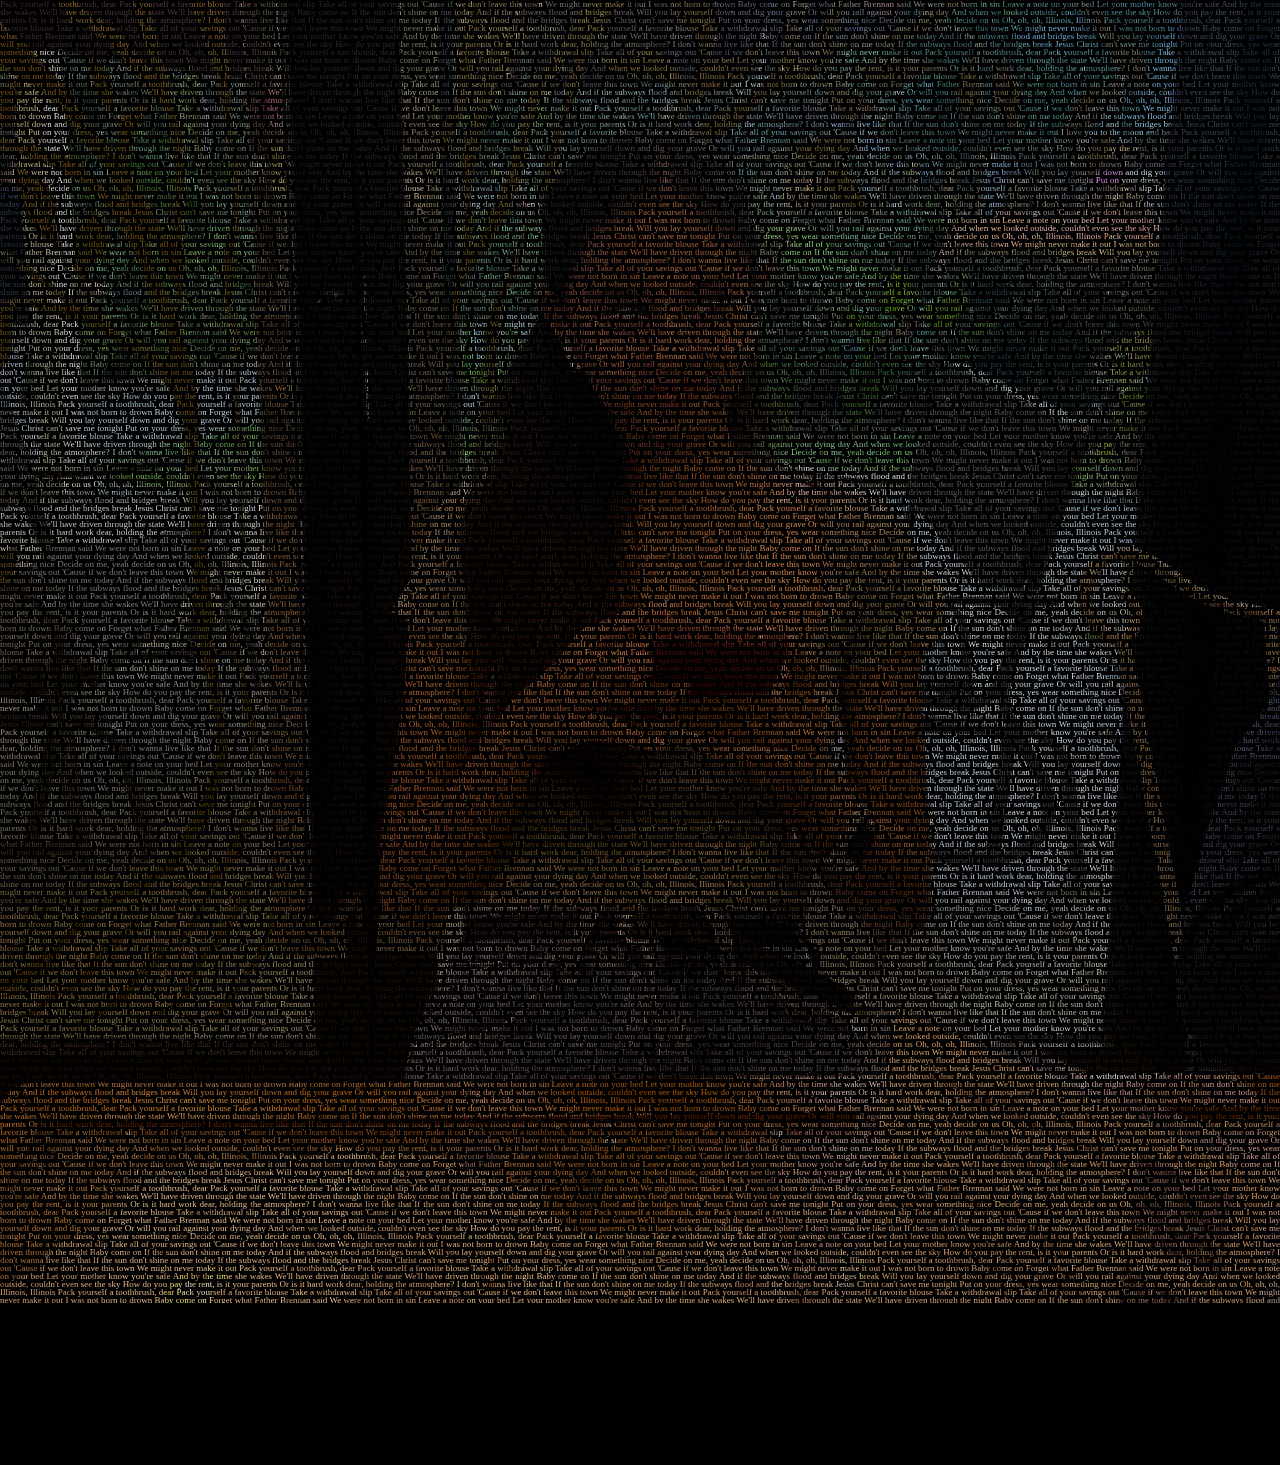
==== main.html @ 2367c8fb "Add files via upload" ====
<head>
	<link rel="stylesheet" href="main.css">
</head>
<!-- <iframe src="sleep.mp3" allow="autoplay" id="iframeAudio">
</iframe>
<audio controls loop autoplay="true" id="playAudio">
    <source src="sleep.mp3">
</audio>-->
<body>
	<p>Pack yourself a toothbrush, dear
        Pack yourself a favorite blouse
        Take a withdrawal slip
        Take all of your savings out
        'Cause if we don't leave this town
        We might never make it out
        I was not born to drown
        Baby come on
        Forget what Father Brennan said
        We were not born in sin
        Leave a note on your bed
        Let your mother know you're safe
        And by the time she wakes
        We'll have driven through the state
        We'll have driven through the night
        Baby come on
        If the sun don't shine on me today
        And if the subways flood and bridges break
        Will you lay yourself down and dig your grave
        Or will you rail against your dying day
        And when we looked outside, couldn't even see the sky
        How do you pay the rent, is it your parents
        Or is it hard work dear, holding the atmosphere?
        I don't wanna live like that
        If the sun don't shine on me today
        If the subways flood and the bridges break
        Jesus Christ can't save me tonight
        Put on your dress, yes wear something nice
        Decide on me, yeah decide on us
        Oh, oh, oh, Illinois, Illinois
        Pack yourself a toothbrush, dear
        Pack yourself a favorite blouse
        Take a withdrawal slip
        Take all of your savings out
        'Cause if we don't leave this town
        We might never make it out

        Pack yourself a toothbrush, dear
Pack yourself a favorite blouse
Take a withdrawal slip
Take all of your savings out
'Cause if we don't leave this town
We might never make it out
I was not born to drown
Baby come on
Forget what Father Brennan said
We were not born in sin
Leave a note on your bed
Let your mother know you're safe
And by the time she wakes
We'll have driven through the state
We'll have driven through the night
Baby come on
If the sun don't shine on me today
And if the subways flood and bridges break
Will you lay yourself down and dig your grave
Or will you rail against your dying day
And when we looked outside, couldn't even see the sky
How do you pay the rent, is it your parents
Or is it hard work dear, holding the atmosphere?
I don't wanna live like that
If the sun don't shine on me today
If the subways flood and the bridges break
Jesus Christ can't save me tonight
Put on your dress, yes wear something nice
Decide on me, yeah decide on us
Oh, oh, oh, Illinois, Illinois
Pack yourself a toothbrush, dear
Pack yourself a favorite blouse
Take a withdrawal slip
Take all of your savings out
'Cause if we don't leave this town
We might never make it out

Pack yourself a toothbrush, dear
Pack yourself a favorite blouse
Take a withdrawal slip
Take all of your savings out
'Cause if we don't leave this town
We might never make it out
I was not born to drown
Baby come on
Forget what Father Brennan said
We were not born in sin
Leave a note on your bed
Let your mother know you're safe
And by the time she wakes
We'll have driven through the state
We'll have driven through the night
Baby come on
If the sun don't shine on me today
And if the subways flood and bridges break
Will you lay yourself down and dig your grave
Or will you rail against your dying day
And when we looked outside, couldn't even see the sky
How do you pay the rent, is it your parents
Or is it hard work dear, holding the atmosphere?
I don't wanna live like that
If the sun don't shine on me today
If the subways flood and the bridges break
Jesus Christ can't save me tonight
Put on your dress, yes wear something nice
Decide on me, yeah decide on us
Oh, oh, oh, Illinois, Illinois
Pack yourself a toothbrush, dear
Pack yourself a favorite blouse
Take a withdrawal slip
Take all of your savings out
'Cause if we don't leave this town
We might never make it out

Pack yourself a toothbrush, dear
Pack yourself a favorite blouse
Take a withdrawal slip
Take all of your savings out
'Cause if we don't leave this town
We might never make it out
I was not born to drown
Baby come on
Forget what Father Brennan said
We were not born in sin
Leave a note on your bed
Let your mother know you're safe
And by the time she wakes
We'll have driven through the state
We'll have driven through the night
Baby come on
If the sun don't shine on me today
And if the subways flood and bridges break
Will you lay yourself down and dig your grave
Or will you rail against your dying day
And when we looked outside, couldn't even see the sky
How do you pay the rent, is it your parents
Or is it hard work dear, holding the atmosphere?
I don't wanna live like that
If the sun don't shine on me today
If the subways flood and the bridges break
Jesus Christ can't save me tonight
Put on your dress, yes wear something nice
Decide on me, yeah decide on us
Oh, oh, oh, Illinois, Illinois
Pack yourself a toothbrush, dear
Pack yourself a favorite blouse
Take a withdrawal slip
Take all of your savings out
'Cause if we don't leave this town
We might never make it out

Pack yourself a toothbrush, dear
Pack yourself a favorite blouse
Take a withdrawal slip
Take all of your savings out
'Cause if we don't leave this town
We might never make it out
I was not born to drown
Baby come on
Forget what Father Brennan said
We were not born in sin
Leave a note on your bed
Let your mother know you're safe
And by the time she wakes
We'll have driven through the state
We'll have driven through the night
Baby come on
If the sun don't shine on me today
And if the subways flood and bridges break
Will you lay yourself down and dig your grave
Or will you rail against your dying day
And when we looked outside, couldn't even see the sky
How do you pay the rent, is it your parents
Or is it hard work dear, holding the atmosphere?
I don't wanna live like that
If the sun don't shine on me today
If the subways flood and the bridges break
Jesus Christ can't save me tonight
Put on your dress, yes wear something nice
Decide on me, yeah decide on us
Oh, oh, oh, Illinois, Illinois
Pack yourself a toothbrush, dear
Pack yourself a favorite blouse
Take a withdrawal slip
Take all of your savings out
'Cause if we don't leave this town
We might never make it out
<a href="love.html">I love you to the moon and back</a>
Pack yourself a toothbrush, dear
Pack yourself a favorite blouse
Take a withdrawal slip
Take all of your savings out
'Cause if we don't leave this town
We might never make it out
I was not born to drown
Baby come on
Forget what Father Brennan said
We were not born in sin
Leave a note on your bed
Let your mother know you're safe
And by the time she wakes
We'll have driven through the state
We'll have driven through the night
Baby come on
If the sun don't shine on me today
And if the subways flood and bridges break
Will you lay yourself down and dig your grave
Or will you rail against your dying day
And when we looked outside, couldn't even see the sky
How do you pay the rent, is it your parents
Or is it hard work dear, holding the atmosphere?
I don't wanna live like that
If the sun don't shine on me today
If the subways flood and the bridges break
Jesus Christ can't save me tonight
Put on your dress, yes wear something nice
Decide on me, yeah decide on us
Oh, oh, oh, Illinois, Illinois
Pack yourself a toothbrush, dear
Pack yourself a favorite blouse
Take a withdrawal slip
Take all of your savings out
'Cause if we don't leave this town
We might never make it out

Pack yourself a toothbrush, dear
Pack yourself a favorite blouse
Take a withdrawal slip
Take all of your savings out
'Cause if we don't leave this town
We might never make it out
I was not born to drown
Baby come on
Forget what Father Brennan said
We were not born in sin
Leave a note on your bed
Let your mother know you're safe
And by the time she wakes
We'll have driven through the state
We'll have driven through the night
Baby come on
If the sun don't shine on me today
And if the subways flood and bridges break
Will you lay yourself down and dig your grave
Or will you rail against your dying day
And when we looked outside, couldn't even see the sky
How do you pay the rent, is it your parents
Or is it hard work dear, holding the atmosphere?
I don't wanna live like that
If the sun don't shine on me today
If the subways flood and the bridges break
Jesus Christ can't save me tonight
Put on your dress, yes wear something nice
Decide on me, yeah decide on us
Oh, oh, oh, Illinois, Illinois
Pack yourself a toothbrush, dear
Pack yourself a favorite blouse
Take a withdrawal slip
Take all of your savings out
'Cause if we don't leave this town
We might never make it out

Pack yourself a toothbrush, dear
Pack yourself a favorite blouse
Take a withdrawal slip
Take all of your savings out
'Cause if we don't leave this town
We might never make it out
I was not born to drown
Baby come on
Forget what Father Brennan said
We were not born in sin
Leave a note on your bed
Let your mother know you're safe
And by the time she wakes
We'll have driven through the state
We'll have driven through the night
Baby come on
If the sun don't shine on me today
And if the subways flood and bridges break
Will you lay yourself down and dig your grave
Or will you rail against your dying day
And when we looked outside, couldn't even see the sky
How do you pay the rent, is it your parents
Or is it hard work dear, holding the atmosphere?
I don't wanna live like that
If the sun don't shine on me today
If the subways flood and the bridges break
Jesus Christ can't save me tonight
Put on your dress, yes wear something nice
Decide on me, yeah decide on us
Oh, oh, oh, Illinois, Illinois
Pack yourself a toothbrush, dear
Pack yourself a favorite blouse
Take a withdrawal slip
Take all of your savings out
'Cause if we don't leave this town
We might never make it out

Pack yourself a toothbrush, dear
Pack yourself a favorite blouse
Take a withdrawal slip
Take all of your savings out
'Cause if we don't leave this town
We might never make it out
I was not born to drown
Baby come on
Forget what Father Brennan said
We were not born in sin
Leave a note on your bed
Let your mother know you're safe
And by the time she wakes
We'll have driven through the state
We'll have driven through the night
Baby come on
If the sun don't shine on me today
And if the subways flood and bridges break
Will you lay yourself down and dig your grave
Or will you rail against your dying day
And when we looked outside, couldn't even see the sky
How do you pay the rent, is it your parents
Or is it hard work dear, holding the atmosphere?
I don't wanna live like that
If the sun don't shine on me today
If the subways flood and the bridges break
Jesus Christ can't save me tonight
Put on your dress, yes wear something nice
Decide on me, yeah decide on us
Oh, oh, oh, Illinois, Illinois
Pack yourself a toothbrush, dear
Pack yourself a favorite blouse
Take a withdrawal slip
Take all of your savings out
'Cause if we don't leave this town
We might never make it out

Pack yourself a toothbrush, dear
Pack yourself a favorite blouse
Take a withdrawal slip
Take all of your savings out
'Cause if we don't leave this town
We might never make it out
I was not born to drown
Baby come on
Forget what Father Brennan said
We were not born in sin
Leave a note on your bed
Let your mother know you're safe
And by the time she wakes
We'll have driven through the state
We'll have driven through the night
Baby come on
If the sun don't shine on me today
And if the subways flood and bridges break
Will you lay yourself down and dig your grave
Or will you rail against your dying day
And when we looked outside, couldn't even see the sky
How do you pay the rent, is it your parents
Or is it hard work dear, holding the atmosphere?
I don't wanna live like that
If the sun don't shine on me today
If the subways flood and the bridges break
Jesus Christ can't save me tonight
Put on your dress, yes wear something nice
Decide on me, yeah decide on us
Oh, oh, oh, Illinois, Illinois
Pack yourself a toothbrush, dear
Pack yourself a favorite blouse
Take a withdrawal slip
Take all of your savings out
'Cause if we don't leave this town
We might never make it out

Pack yourself a toothbrush, dear
Pack yourself a favorite blouse
Take a withdrawal slip
Take all of your savings out
'Cause if we don't leave this town
We might never make it out
I was not born to drown
Baby come on
Forget what Father Brennan said
We were not born in sin
Leave a note on your bed
Let your mother know you're safe
And by the time she wakes
We'll have driven through the state
We'll have driven through the night
Baby come on
If the sun don't shine on me today
And if the subways flood and bridges break
Will you lay yourself down and dig your grave
Or will you rail against your dying day
And when we looked outside, couldn't even see the sky
How do you pay the rent, is it your parents
Or is it hard work dear, holding the atmosphere?
I don't wanna live like that
If the sun don't shine on me today
If the subways flood and the bridges break
Jesus Christ can't save me tonight
Put on your dress, yes wear something nice
Decide on me, yeah decide on us
Oh, oh, oh, Illinois, Illinois
Pack yourself a toothbrush, dear
Pack yourself a favorite blouse
Take a withdrawal slip
Take all of your savings out
'Cause if we don't leave this town
We might never make it out

Pack yourself a toothbrush, dear
Pack yourself a favorite blouse
Take a withdrawal slip
Take all of your savings out
'Cause if we don't leave this town
We might never make it out
I was not born to drown
Baby come on
Forget what Father Brennan said
We were not born in sin
Leave a note on your bed
Let your mother know you're safe
And by the time she wakes
We'll have driven through the state
We'll have driven through the night
Baby come on
If the sun don't shine on me today
And if the subways flood and bridges break
Will you lay yourself down and dig your grave
Or will you rail against your dying day
And when we looked outside, couldn't even see the sky
How do you pay the rent, is it your parents
Or is it hard work dear, holding the atmosphere?
I don't wanna live like that
If the sun don't shine on me today
If the subways flood and the bridges break
Jesus Christ can't save me tonight
Put on your dress, yes wear something nice
Decide on me, yeah decide on us
Oh, oh, oh, Illinois, Illinois
Pack yourself a toothbrush, dear
Pack yourself a favorite blouse
Take a withdrawal slip
Take all of your savings out
'Cause if we don't leave this town
We might never make it out

Pack yourself a toothbrush, dear
Pack yourself a favorite blouse
Take a withdrawal slip
Take all of your savings out
'Cause if we don't leave this town
We might never make it out
I was not born to drown
Baby come on
Forget what Father Brennan said
We were not born in sin
Leave a note on your bed
Let your mother know you're safe
And by the time she wakes
We'll have driven through the state
We'll have driven through the night
Baby come on
If the sun don't shine on me today
And if the subways flood and bridges break
Will you lay yourself down and dig your grave
Or will you rail against your dying day
And when we looked outside, couldn't even see the sky
How do you pay the rent, is it your parents
Or is it hard work dear, holding the atmosphere?
I don't wanna live like that
If the sun don't shine on me today
If the subways flood and the bridges break
Jesus Christ can't save me tonight
Put on your dress, yes wear something nice
Decide on me, yeah decide on us
Oh, oh, oh, Illinois, Illinois
Pack yourself a toothbrush, dear
Pack yourself a favorite blouse
Take a withdrawal slip
Take all of your savings out
'Cause if we don't leave this town
We might never make it out

Pack yourself a toothbrush, dear
Pack yourself a favorite blouse
Take a withdrawal slip
Take all of your savings out
'Cause if we don't leave this town
We might never make it out
I was not born to drown
Baby come on
Forget what Father Brennan said
We were not born in sin
Leave a note on your bed
Let your mother know you're safe
And by the time she wakes
We'll have driven through the state
We'll have driven through the night
Baby come on
If the sun don't shine on me today
And if the subways flood and bridges break
Will you lay yourself down and dig your grave
Or will you rail against your dying day
And when we looked outside, couldn't even see the sky
How do you pay the rent, is it your parents
Or is it hard work dear, holding the atmosphere?
I don't wanna live like that
If the sun don't shine on me today
If the subways flood and the bridges break
Jesus Christ can't save me tonight
Put on your dress, yes wear something nice
Decide on me, yeah decide on us
Oh, oh, oh, Illinois, Illinois
Pack yourself a toothbrush, dear
Pack yourself a favorite blouse
Take a withdrawal slip
Take all of your savings out
'Cause if we don't leave this town
We might never make it out

Pack yourself a toothbrush, dear
Pack yourself a favorite blouse
Take a withdrawal slip
Take all of your savings out
'Cause if we don't leave this town
We might never make it out
I was not born to drown
Baby come on
Forget what Father Brennan said
We were not born in sin
Leave a note on your bed
Let your mother know you're safe
And by the time she wakes
We'll have driven through the state
We'll have driven through the night
Baby come on
If the sun don't shine on me today
And if the subways flood and bridges break
Will you lay yourself down and dig your grave
Or will you rail against your dying day
And when we looked outside, couldn't even see the sky
How do you pay the rent, is it your parents
Or is it hard work dear, holding the atmosphere?
I don't wanna live like that
If the sun don't shine on me today
If the subways flood and the bridges break
Jesus Christ can't save me tonight
Put on your dress, yes wear something nice
Decide on me, yeah decide on us
Oh, oh, oh, Illinois, Illinois
Pack yourself a toothbrush, dear
Pack yourself a favorite blouse
Take a withdrawal slip
Take all of your savings out
'Cause if we don't leave this town
We might never make it out

Pack yourself a toothbrush, dear
Pack yourself a favorite blouse
Take a withdrawal slip
Take all of your savings out
'Cause if we don't leave this town
We might never make it out
I was not born to drown
Baby come on
Forget what Father Brennan said
We were not born in sin
Leave a note on your bed
Let your mother know you're safe
And by the time she wakes
We'll have driven through the state
We'll have driven through the night
Baby come on
If the sun don't shine on me today
And if the subways flood and bridges break
Will you lay yourself down and dig your grave
Or will you rail against your dying day
And when we looked outside, couldn't even see the sky
How do you pay the rent, is it your parents
Or is it hard work dear, holding the atmosphere?
I don't wanna live like that
If the sun don't shine on me today
If the subways flood and the bridges break
Jesus Christ can't save me tonight
Put on your dress, yes wear something nice
Decide on me, yeah decide on us
Oh, oh, oh, Illinois, Illinois
Pack yourself a toothbrush, dear
Pack yourself a favorite blouse
Take a withdrawal slip
Take all of your savings out
'Cause if we don't leave this town
We might never make it out

Pack yourself a toothbrush, dear
Pack yourself a favorite blouse
Take a withdrawal slip
Take all of your savings out
'Cause if we don't leave this town
We might never make it out
I was not born to drown
Baby come on
Forget what Father Brennan said
We were not born in sin
Leave a note on your bed
Let your mother know you're safe
And by the time she wakes
We'll have driven through the state
We'll have driven through the night
Baby come on
If the sun don't shine on me today
And if the subways flood and bridges break
Will you lay yourself down and dig your grave
Or will you rail against your dying day
And when we looked outside, couldn't even see the sky
How do you pay the rent, is it your parents
Or is it hard work dear, holding the atmosphere?
I don't wanna live like that
If the sun don't shine on me today
If the subways flood and the bridges break
Jesus Christ can't save me tonight
Put on your dress, yes wear something nice
Decide on me, yeah decide on us
Oh, oh, oh, Illinois, Illinois
Pack yourself a toothbrush, dear
Pack yourself a favorite blouse
Take a withdrawal slip
Take all of your savings out
'Cause if we don't leave this town
We might never make it out

Pack yourself a toothbrush, dear
Pack yourself a favorite blouse
Take a withdrawal slip
Take all of your savings out
'Cause if we don't leave this town
We might never make it out
I was not born to drown
Baby come on
Forget what Father Brennan said
We were not born in sin
Leave a note on your bed
Let your mother know you're safe
And by the time she wakes
We'll have driven through the state
We'll have driven through the night
Baby come on
If the sun don't shine on me today
And if the subways flood and bridges break
Will you lay yourself down and dig your grave
Or will you rail against your dying day
And when we looked outside, couldn't even see the sky
How do you pay the rent, is it your parents
Or is it hard work dear, holding the atmosphere?
I don't wanna live like that
If the sun don't shine on me today
If the subways flood and the bridges break
Jesus Christ can't save me tonight
Put on your dress, yes wear something nice
Decide on me, yeah decide on us
Oh, oh, oh, Illinois, Illinois
Pack yourself a toothbrush, dear
Pack yourself a favorite blouse
Take a withdrawal slip
Take all of your savings out
'Cause if we don't leave this town
We might never make it out

Pack yourself a toothbrush, dear
Pack yourself a favorite blouse
Take a withdrawal slip
Take all of your savings out
'Cause if we don't leave this town
We might never make it out
I was not born to drown
Baby come on
Forget what Father Brennan said
We were not born in sin
Leave a note on your bed
Let your mother know you're safe
And by the time she wakes
We'll have driven through the state
We'll have driven through the night
Baby come on
If the sun don't shine on me today
And if the subways flood and bridges break
Will you lay yourself down and dig your grave
Or will you rail against your dying day
And when we looked outside, couldn't even see the sky
How do you pay the rent, is it your parents
Or is it hard work dear, holding the atmosphere?
I don't wanna live like that
If the sun don't shine on me today
If the subways flood and the bridges break
Jesus Christ can't save me tonight
Put on your dress, yes wear something nice
Decide on me, yeah decide on us
Oh, oh, oh, Illinois, Illinois
Pack yourself a toothbrush, dear
Pack yourself a favorite blouse
Take a withdrawal slip
Take all of your savings out
'Cause if we don't leave this town
We might never make it out

Pack yourself a toothbrush, dear
Pack yourself a favorite blouse
Take a withdrawal slip
Take all of your savings out
'Cause if we don't leave this town
We might never make it out
I was not born to drown
Baby come on
Forget what Father Brennan said
We were not born in sin
Leave a note on your bed
Let your mother know you're safe
And by the time she wakes
We'll have driven through the state
We'll have driven through the night
Baby come on
If the sun don't shine on me today
And if the subways flood and bridges break
Will you lay yourself down and dig your grave
Or will you rail against your dying day
And when we looked outside, couldn't even see the sky
How do you pay the rent, is it your parents
Or is it hard work dear, holding the atmosphere?
I don't wanna live like that
If the sun don't shine on me today
If the subways flood and the bridges break
Jesus Christ can't save me tonight
Put on your dress, yes wear something nice
Decide on me, yeah decide on us
Oh, oh, oh, Illinois, Illinois
Pack yourself a toothbrush, dear
Pack yourself a favorite blouse
Take a withdrawal slip
Take all of your savings out
'Cause if we don't leave this town
We might never make it out

Pack yourself a toothbrush, dear
Pack yourself a favorite blouse
Take a withdrawal slip
Take all of your savings out
'Cause if we don't leave this town
We might never make it out
I was not born to drown
Baby come on
Forget what Father Brennan said
We were not born in sin
Leave a note on your bed
Let your mother know you're safe
And by the time she wakes
We'll have driven through the state
We'll have driven through the night
Baby come on
If the sun don't shine on me today
And if the subways flood and bridges break
Will you lay yourself down and dig your grave
Or will you rail against your dying day
And when we looked outside, couldn't even see the sky
How do you pay the rent, is it your parents
Or is it hard work dear, holding the atmosphere?
I don't wanna live like that
If the sun don't shine on me today
If the subways flood and the bridges break
Jesus Christ can't save me tonight
Put on your dress, yes wear something nice
Decide on me, yeah decide on us
Oh, oh, oh, Illinois, Illinois
Pack yourself a toothbrush, dear
Pack yourself a favorite blouse
Take a withdrawal slip
Take all of your savings out
'Cause if we don't leave this town
We might never make it out

Pack yourself a toothbrush, dear
Pack yourself a favorite blouse
Take a withdrawal slip
Take all of your savings out
'Cause if we don't leave this town
We might never make it out
I was not born to drown
Baby come on
Forget what Father Brennan said
We were not born in sin
Leave a note on your bed
Let your mother know you're safe
And by the time she wakes
We'll have driven through the state
We'll have driven through the night
Baby come on
If the sun don't shine on me today
And if the subways flood and bridges break
Will you lay yourself down and dig your grave
Or will you rail against your dying day
And when we looked outside, couldn't even see the sky
How do you pay the rent, is it your parents
Or is it hard work dear, holding the atmosphere?
I don't wanna live like that
If the sun don't shine on me today
If the subways flood and the bridges break
Jesus Christ can't save me tonight
Put on your dress, yes wear something nice
Decide on me, yeah decide on us
Oh, oh, oh, Illinois, Illinois
Pack yourself a toothbrush, dear
Pack yourself a favorite blouse
Take a withdrawal slip
Take all of your savings out
'Cause if we don't leave this town
We might never make it out

Pack yourself a toothbrush, dear
Pack yourself a favorite blouse
Take a withdrawal slip
Take all of your savings out
'Cause if we don't leave this town
We might never make it out
I was not born to drown
Baby come on
Forget what Father Brennan said
We were not born in sin
Leave a note on your bed
Let your mother know you're safe
And by the time she wakes
We'll have driven through the state
We'll have driven through the night
Baby come on
If the sun don't shine on me today
And if the subways flood and bridges break
Will you lay yourself down and dig your grave
Or will you rail against your dying day
And when we looked outside, couldn't even see the sky
How do you pay the rent, is it your parents
Or is it hard work dear, holding the atmosphere?
I don't wanna live like that
If the sun don't shine on me today
If the subways flood and the bridges break
Jesus Christ can't save me tonight
Put on your dress, yes wear something nice
Decide on me, yeah decide on us
Oh, oh, oh, Illinois, Illinois
Pack yourself a toothbrush, dear
Pack yourself a favorite blouse
Take a withdrawal slip
Take all of your savings out
'Cause if we don't leave this town
We might never make it out

Pack yourself a toothbrush, dear
Pack yourself a favorite blouse
Take a withdrawal slip
Take all of your savings out
'Cause if we don't leave this town
We might never make it out
I was not born to drown
Baby come on
Forget what Father Brennan said
We were not born in sin
Leave a note on your bed
Let your mother know you're safe
And by the time she wakes
We'll have driven through the state
We'll have driven through the night
Baby come on
If the sun don't shine on me today
And if the subways flood and bridges break
Will you lay yourself down and dig your grave
Or will you rail against your dying day
And when we looked outside, couldn't even see the sky
How do you pay the rent, is it your parents
Or is it hard work dear, holding the atmosphere?
I don't wanna live like that
If the sun don't shine on me today
If the subways flood and the bridges break
Jesus Christ can't save me tonight
Put on your dress, yes wear something nice
Decide on me, yeah decide on us
Oh, oh, oh, Illinois, Illinois
Pack yourself a toothbrush, dear
Pack yourself a favorite blouse
Take a withdrawal slip
Take all of your savings out
'Cause if we don't leave this town
We might never make it out

Pack yourself a toothbrush, dear
Pack yourself a favorite blouse
Take a withdrawal slip
Take all of your savings out
'Cause if we don't leave this town
We might never make it out
I was not born to drown
Baby come on
Forget what Father Brennan said
We were not born in sin
Leave a note on your bed
Let your mother know you're safe
And by the time she wakes
We'll have driven through the state
We'll have driven through the night
Baby come on
If the sun don't shine on me today
And if the subways flood and bridges break
Will you lay yourself down and dig your grave
Or will you rail against your dying day
And when we looked outside, couldn't even see the sky
How do you pay the rent, is it your parents
Or is it hard work dear, holding the atmosphere?
I don't wanna live like that
If the sun don't shine on me today
If the subways flood and the bridges break
Jesus Christ can't save me tonight
Put on your dress, yes wear something nice
Decide on me, yeah decide on us
Oh, oh, oh, Illinois, Illinois
Pack yourself a toothbrush, dear
Pack yourself a favorite blouse
Take a withdrawal slip
Take all of your savings out
'Cause if we don't leave this town
We might never make it out

Pack yourself a toothbrush, dear
Pack yourself a favorite blouse
Take a withdrawal slip
Take all of your savings out
'Cause if we don't leave this town
We might never make it out
I was not born to drown
Baby come on
Forget what Father Brennan said
We were not born in sin
Leave a note on your bed
Let your mother know you're safe
And by the time she wakes
We'll have driven through the state
We'll have driven through the night
Baby come on
If the sun don't shine on me today
And if the subways flood and bridges break
Will you lay yourself down and dig your grave
Or will you rail against your dying day
And when we looked outside, couldn't even see the sky
How do you pay the rent, is it your parents
Or is it hard work dear, holding the atmosphere?
I don't wanna live like that
If the sun don't shine on me today
If the subways flood and the bridges break
Jesus Christ can't save me tonight
Put on your dress, yes wear something nice
Decide on me, yeah decide on us
Oh, oh, oh, Illinois, Illinois
Pack yourself a toothbrush, dear
Pack yourself a favorite blouse
Take a withdrawal slip
Take all of your savings out
'Cause if we don't leave this town
We might never make it out

Pack yourself a toothbrush, dear
Pack yourself a favorite blouse
Take a withdrawal slip
Take all of your savings out
'Cause if we don't leave this town
We might never make it out
I was not born to drown
Baby come on
Forget what Father Brennan said
We were not born in sin
Leave a note on your bed
Let your mother know you're safe
And by the time she wakes
We'll have driven through the state
We'll have driven through the night
Baby come on
If the sun don't shine on me today
And if the subways flood and bridges break
Will you lay yourself down and dig your grave
Or will you rail against your dying day
And when we looked outside, couldn't even see the sky
How do you pay the rent, is it your parents
Or is it hard work dear, holding the atmosphere?
I don't wanna live like that
If the sun don't shine on me today
If the subways flood and the bridges break
Jesus Christ can't save me tonight
Put on your dress, yes wear something nice
Decide on me, yeah decide on us
Oh, oh, oh, Illinois, Illinois
Pack yourself a toothbrush, dear
Pack yourself a favorite blouse
Take a withdrawal slip
Take all of your savings out
'Cause if we don't leave this town
We might never make it out

Pack yourself a toothbrush, dear
Pack yourself a favorite blouse
Take a withdrawal slip
Take all of your savings out
'Cause if we don't leave this town
We might never make it out
I was not born to drown
Baby come on
Forget what Father Brennan said
We were not born in sin
Leave a note on your bed
Let your mother know you're safe
And by the time she wakes
We'll have driven through the state
We'll have driven through the night
Baby come on
If the sun don't shine on me today
And if the subways flood and bridges break
Will you lay yourself down and dig your grave
Or will you rail against your dying day
And when we looked outside, couldn't even see the sky
How do you pay the rent, is it your parents
Or is it hard work dear, holding the atmosphere?
I don't wanna live like that
If the sun don't shine on me today
If the subways flood and the bridges break
Jesus Christ can't save me tonight
Put on your dress, yes wear something nice
Decide on me, yeah decide on us
Oh, oh, oh, Illinois, Illinois
Pack yourself a toothbrush, dear
Pack yourself a favorite blouse
Take a withdrawal slip
Take all of your savings out
'Cause if we don't leave this town
We might never make it out

Pack yourself a toothbrush, dear
Pack yourself a favorite blouse
Take a withdrawal slip
Take all of your savings out
'Cause if we don't leave this town
We might never make it out
I was not born to drown
Baby come on
Forget what Father Brennan said
We were not born in sin
Leave a note on your bed
Let your mother know you're safe
And by the time she wakes
We'll have driven through the state
We'll have driven through the night
Baby come on
If the sun don't shine on me today
And if the subways flood and bridges break
Will you lay yourself down and dig your grave
Or will you rail against your dying day
And when we looked outside, couldn't even see the sky
How do you pay the rent, is it your parents
Or is it hard work dear, holding the atmosphere?
I don't wanna live like that
If the sun don't shine on me today
If the subways flood and the bridges break
Jesus Christ can't save me tonight
Put on your dress, yes wear something nice
Decide on me, yeah decide on us
Oh, oh, oh, Illinois, Illinois
Pack yourself a toothbrush, dear
Pack yourself a favorite blouse
Take a withdrawal slip
Take all of your savings out
'Cause if we don't leave this town
We might never make it out

Pack yourself a toothbrush, dear
Pack yourself a favorite blouse
Take a withdrawal slip
Take all of your savings out
'Cause if we don't leave this town
We might never make it out
I was not born to drown
Baby come on
Forget what Father Brennan said
We were not born in sin
Leave a note on your bed
Let your mother know you're safe
And by the time she wakes
We'll have driven through the state
We'll have driven through the night
Baby come on
If the sun don't shine on me today
And if the subways flood and bridges break
Will you lay yourself down and dig your grave
Or will you rail against your dying day
And when we looked outside, couldn't even see the sky
How do you pay the rent, is it your parents
Or is it hard work dear, holding the atmosphere?
I don't wanna live like that
If the sun don't shine on me today
If the subways flood and the bridges break
Jesus Christ can't save me tonight
Put on your dress, yes wear something nice
Decide on me, yeah decide on us
Oh, oh, oh, Illinois, Illinois
Pack yourself a toothbrush, dear
Pack yourself a favorite blouse
Take a withdrawal slip
Take all of your savings out
'Cause if we don't leave this town
We might never make it out

Pack yourself a toothbrush, dear
Pack yourself a favorite blouse
Take a withdrawal slip
Take all of your savings out
'Cause if we don't leave this town
We might never make it out
I was not born to drown
Baby come on
Forget what Father Brennan said
We were not born in sin
Leave a note on your bed
Let your mother know you're safe
And by the time she wakes
We'll have driven through the state
We'll have driven through the night
Baby come on
If the sun don't shine on me today
And if the subways flood and bridges break
Will you lay yourself down and dig your grave
Or will you rail against your dying day
And when we looked outside, couldn't even see the sky
How do you pay the rent, is it your parents
Or is it hard work dear, holding the atmosphere?
I don't wanna live like that
If the sun don't shine on me today
If the subways flood and the bridges break
Jesus Christ can't save me tonight
Put on your dress, yes wear something nice
Decide on me, yeah decide on us
Oh, oh, oh, Illinois, Illinois
Pack yourself a toothbrush, dear
Pack yourself a favorite blouse
Take a withdrawal slip
Take all of your savings out
'Cause if we don't leave this town
We might never make it out

Pack yourself a toothbrush, dear
Pack yourself a favorite blouse
Take a withdrawal slip
Take all of your savings out
'Cause if we don't leave this town
We might never make it out
I was not born to drown
Baby come on
Forget what Father Brennan said
We were not born in sin
Leave a note on your bed
Let your mother know you're safe
And by the time she wakes
We'll have driven through the state
We'll have driven through the night
Baby come on
If the sun don't shine on me today
And if the subways flood and bridges break
Will you lay yourself down and dig your grave
Or will you rail against your dying day
And when we looked outside, couldn't even see the sky
How do you pay the rent, is it your parents
Or is it hard work dear, holding the atmosphere?
I don't wanna live like that
If the sun don't shine on me today
If the subways flood and the bridges break
Jesus Christ can't save me tonight
Put on your dress, yes wear something nice
Decide on me, yeah decide on us
Oh, oh, oh, Illinois, Illinois
Pack yourself a toothbrush, dear
Pack yourself a favorite blouse
Take a withdrawal slip
Take all of your savings out
'Cause if we don't leave this town
We might never make it out

Pack yourself a toothbrush, dear
Pack yourself a favorite blouse
Take a withdrawal slip
Take all of your savings out
'Cause if we don't leave this town
We might never make it out
I was not born to drown
Baby come on
Forget what Father Brennan said
We were not born in sin
Leave a note on your bed
Let your mother know you're safe
And by the time she wakes
We'll have driven through the state
We'll have driven through the night
Baby come on
If the sun don't shine on me today
And if the subways flood and bridges break
Will you lay yourself down and dig your grave
Or will you rail against your dying day
And when we looked outside, couldn't even see the sky
How do you pay the rent, is it your parents
Or is it hard work dear, holding the atmosphere?
I don't wanna live like that
If the sun don't shine on me today
If the subways flood and the bridges break
Jesus Christ can't save me tonight
Put on your dress, yes wear something nice
Decide on me, yeah decide on us
Oh, oh, oh, Illinois, Illinois
Pack yourself a toothbrush, dear
Pack yourself a favorite blouse
Take a withdrawal slip
Take all of your savings out
'Cause if we don't leave this town
We might never make it out

Pack yourself a toothbrush, dear
Pack yourself a favorite blouse
Take a withdrawal slip
Take all of your savings out
'Cause if we don't leave this town
We might never make it out
I was not born to drown
Baby come on
Forget what Father Brennan said
We were not born in sin
Leave a note on your bed
Let your mother know you're safe
And by the time she wakes
We'll have driven through the state
We'll have driven through the night
Baby come on
If the sun don't shine on me today
And if the subways flood and bridges break
Will you lay yourself down and dig your grave
Or will you rail against your dying day
And when we looked outside, couldn't even see the sky
How do you pay the rent, is it your parents
Or is it hard work dear, holding the atmosphere?
I don't wanna live like that
If the sun don't shine on me today
If the subways flood and the bridges break
Jesus Christ can't save me tonight
Put on your dress, yes wear something nice
Decide on me, yeah decide on us
Oh, oh, oh, Illinois, Illinois
Pack yourself a toothbrush, dear
Pack yourself a favorite blouse
Take a withdrawal slip
Take all of your savings out
'Cause if we don't leave this town
We might never make it out

Pack yourself a toothbrush, dear
Pack yourself a favorite blouse
Take a withdrawal slip
Take all of your savings out
'Cause if we don't leave this town
We might never make it out
I was not born to drown
Baby come on
Forget what Father Brennan said
We were not born in sin
Leave a note on your bed
Let your mother know you're safe
And by the time she wakes
We'll have driven through the state
We'll have driven through the night
Baby come on
If the sun don't shine on me today
And if the subways flood and bridges break
Will you lay yourself down and dig your grave
Or will you rail against your dying day
And when we looked outside, couldn't even see the sky
How do you pay the rent, is it your parents
Or is it hard work dear, holding the atmosphere?
I don't wanna live like that
If the sun don't shine on me today
If the subways flood and the bridges break
Jesus Christ can't save me tonight
Put on your dress, yes wear something nice
Decide on me, yeah decide on us
Oh, oh, oh, Illinois, Illinois
Pack yourself a toothbrush, dear
Pack yourself a favorite blouse
Take a withdrawal slip
Take all of your savings out
'Cause if we don't leave this town
We might never make it out

Pack yourself a toothbrush, dear
Pack yourself a favorite blouse
Take a withdrawal slip
Take all of your savings out
'Cause if we don't leave this town
We might never make it out
I was not born to drown
Baby come on
Forget what Father Brennan said
We were not born in sin
Leave a note on your bed
Let your mother know you're safe
And by the time she wakes
We'll have driven through the state
We'll have driven through the night
Baby come on
If the sun don't shine on me today
And if the subways flood and bridges break
Will you lay yourself down and dig your grave
Or will you rail against your dying day
And when we looked outside, couldn't even see the sky
How do you pay the rent, is it your parents
Or is it hard work dear, holding the atmosphere?
I don't wanna live like that
If the sun don't shine on me today
If the subways flood and the bridges break
Jesus Christ can't save me tonight
Put on your dress, yes wear something nice
Decide on me, yeah decide on us
Oh, oh, oh, Illinois, Illinois
Pack yourself a toothbrush, dear
Pack yourself a favorite blouse
Take a withdrawal slip
Take all of your savings out
'Cause if we don't leave this town
We might never make it out

Pack yourself a toothbrush, dear
Pack yourself a favorite blouse
Take a withdrawal slip
Take all of your savings out
'Cause if we don't leave this town
We might never make it out
I was not born to drown
Baby come on
Forget what Father Brennan said
We were not born in sin
Leave a note on your bed
Let your mother know you're safe
And by the time she wakes
We'll have driven through the state
We'll have driven through the night
Baby come on
If the sun don't shine on me today
And if the subways flood and bridges break
Will you lay yourself down and dig your grave
Or will you rail against your dying day
And when we looked outside, couldn't even see the sky
How do you pay the rent, is it your parents
Or is it hard work dear, holding the atmosphere?
I don't wanna live like that
If the sun don't shine on me today
If the subways flood and the bridges break
Jesus Christ can't save me tonight
Put on your dress, yes wear something nice
Decide on me, yeah decide on us
Oh, oh, oh, Illinois, Illinois
Pack yourself a toothbrush, dear
Pack yourself a favorite blouse
Take a withdrawal slip
Take all of your savings out
'Cause if we don't leave this town
We might never make it out

Pack yourself a toothbrush, dear
Pack yourself a favorite blouse
Take a withdrawal slip
Take all of your savings out
'Cause if we don't leave this town
We might never make it out
I was not born to drown
Baby come on
Forget what Father Brennan said
We were not born in sin
Leave a note on your bed
Let your mother know you're safe
And by the time she wakes
We'll have driven through the state
We'll have driven through the night
Baby come on
If the sun don't shine on me today
And if the subways flood and bridges break
Will you lay yourself down and dig your grave
Or will you rail against your dying day
And when we looked outside, couldn't even see the sky
How do you pay the rent, is it your parents
Or is it hard work dear, holding the atmosphere?
I don't wanna live like that
If the sun don't shine on me today
If the subways flood and the bridges break
Jesus Christ can't save me tonight
Put on your dress, yes wear something nice
Decide on me, yeah decide on us
Oh, oh, oh, Illinois, Illinois
Pack yourself a toothbrush, dear
Pack yourself a favorite blouse
Take a withdrawal slip
Take all of your savings out
'Cause if we don't leave this town
We might never make it out

Pack yourself a toothbrush, dear
Pack yourself a favorite blouse
Take a withdrawal slip
Take all of your savings out
'Cause if we don't leave this town
We might never make it out
I was not born to drown
Baby come on
Forget what Father Brennan said
We were not born in sin
Leave a note on your bed
Let your mother know you're safe
And by the time she wakes
We'll have driven through the state
We'll have driven through the night
Baby come on
If the sun don't shine on me today
And if the subways flood and bridges break
Will you lay yourself down and dig your grave
Or will you rail against your dying day
And when we looked outside, couldn't even see the sky
How do you pay the rent, is it your parents
Or is it hard work dear, holding the atmosphere?
I don't wanna live like that
If the sun don't shine on me today
If the subways flood and the bridges break
Jesus Christ can't save me tonight
Put on your dress, yes wear something nice
Decide on me, yeah decide on us
Oh, oh, oh, Illinois, Illinois
Pack yourself a toothbrush, dear
Pack yourself a favorite blouse
Take a withdrawal slip
Take all of your savings out
'Cause if we don't leave this town
We might never make it out

Pack yourself a toothbrush, dear
Pack yourself a favorite blouse
Take a withdrawal slip
Take all of your savings out
'Cause if we don't leave this town
We might never make it out
I was not born to drown
Baby come on
Forget what Father Brennan said
We were not born in sin
Leave a note on your bed
Let your mother know you're safe
And by the time she wakes
We'll have driven through the state
We'll have driven through the night
Baby come on
If the sun don't shine on me today
And if the subways flood and bridges break
Will you lay yourself down and dig your grave
Or will you rail against your dying day
And when we looked outside, couldn't even see the sky
How do you pay the rent, is it your parents
Or is it hard work dear, holding the atmosphere?
I don't wanna live like that
If the sun don't shine on me today
If the subways flood and the bridges break
Jesus Christ can't save me tonight
Put on your dress, yes wear something nice
Decide on me, yeah decide on us
Oh, oh, oh, Illinois, Illinois
Pack yourself a toothbrush, dear
Pack yourself a favorite blouse
Take a withdrawal slip
Take all of your savings out
'Cause if we don't leave this town
We might never make it out

Pack yourself a toothbrush, dear
Pack yourself a favorite blouse
Take a withdrawal slip
Take all of your savings out
'Cause if we don't leave this town
We might never make it out
I was not born to drown
Baby come on
Forget what Father Brennan said
We were not born in sin
Leave a note on your bed
Let your mother know you're safe
And by the time she wakes
We'll have driven through the state
We'll have driven through the night
Baby come on
If the sun don't shine on me today
And if the subways flood and bridges break
Will you lay yourself down and dig your grave
Or will you rail against your dying day
And when we looked outside, couldn't even see the sky
How do you pay the rent, is it your parents
Or is it hard work dear, holding the atmosphere?
I don't wanna live like that
If the sun don't shine on me today
If the subways flood and the bridges break
Jesus Christ can't save me tonight
Put on your dress, yes wear something nice
Decide on me, yeah decide on us
Oh, oh, oh, Illinois, Illinois
Pack yourself a toothbrush, dear
Pack yourself a favorite blouse
Take a withdrawal slip
Take all of your savings out
'Cause if we don't leave this town
We might never make it out

Pack yourself a toothbrush, dear
Pack yourself a favorite blouse
Take a withdrawal slip
Take all of your savings out
'Cause if we don't leave this town
We might never make it out
I was not born to drown
Baby come on
Forget what Father Brennan said
We were not born in sin
Leave a note on your bed
Let your mother know you're safe
And by the time she wakes
We'll have driven through the state
We'll have driven through the night
Baby come on
If the sun don't shine on me today
And if the subways flood and bridges break
Will you lay yourself down and dig your grave
Or will you rail against your dying day
And when we looked outside, couldn't even see the sky
How do you pay the rent, is it your parents
Or is it hard work dear, holding the atmosphere?
I don't wanna live like that
If the sun don't shine on me today
If the subways flood and the bridges break
Jesus Christ can't save me tonight
Put on your dress, yes wear something nice
Decide on me, yeah decide on us
Oh, oh, oh, Illinois, Illinois
Pack yourself a toothbrush, dear
Pack yourself a favorite blouse
Take a withdrawal slip
Take all of your savings out
'Cause if we don't leave this town
We might never make it out

Pack yourself a toothbrush, dear
Pack yourself a favorite blouse
Take a withdrawal slip
Take all of your savings out
'Cause if we don't leave this town
We might never make it out
I was not born to drown
Baby come on
Forget what Father Brennan said
We were not born in sin
Leave a note on your bed
Let your mother know you're safe
And by the time she wakes
We'll have driven through the state
We'll have driven through the night
Baby come on
If the sun don't shine on me today
And if the subways flood and bridges break
Will you lay yourself down and dig your grave
Or will you rail against your dying day
And when we looked outside, couldn't even see the sky
How do you pay the rent, is it your parents
Or is it hard work dear, holding the atmosphere?
I don't wanna live like that
If the sun don't shine on me today
If the subways flood and the bridges break
Jesus Christ can't save me tonight
Put on your dress, yes wear something nice
Decide on me, yeah decide on us
Oh, oh, oh, Illinois, Illinois
Pack yourself a toothbrush, dear
Pack yourself a favorite blouse
Take a withdrawal slip
Take all of your savings out
'Cause if we don't leave this town
We might never make it out

Pack yourself a toothbrush, dear
Pack yourself a favorite blouse
Take a withdrawal slip
Take all of your savings out
'Cause if we don't leave this town
We might never make it out
I was not born to drown
Baby come on
Forget what Father Brennan said
We were not born in sin
Leave a note on your bed
Let your mother know you're safe
And by the time she wakes
We'll have driven through the state
We'll have driven through the night
Baby come on
If the sun don't shine on me today
And if the subways flood and bridges break
Will you lay yourself down and dig your grave
Or will you rail against your dying day
And when we looked outside, couldn't even see the sky
How do you pay the rent, is it your parents
Or is it hard work dear, holding the atmosphere?
I don't wanna live like that
If the sun don't shine on me today
If the subways flood and the bridges break
Jesus Christ can't save me tonight
Put on your dress, yes wear something nice
Decide on me, yeah decide on us
Oh, oh, oh, Illinois, Illinois
Pack yourself a toothbrush, dear
Pack yourself a favorite blouse
Take a withdrawal slip
Take all of your savings out
'Cause if we don't leave this town
We might never make it out

Pack yourself a toothbrush, dear
Pack yourself a favorite blouse
Take a withdrawal slip
Take all of your savings out
'Cause if we don't leave this town
We might never make it out
I was not born to drown
Baby come on
Forget what Father Brennan said
We were not born in sin
Leave a note on your bed
Let your mother know you're safe
And by the time she wakes
We'll have driven through the state
We'll have driven through the night
Baby come on
If the sun don't shine on me today
And if the subways flood and bridges break
Will you lay yourself down and dig your grave
Or will you rail against your dying day
And when we looked outside, couldn't even see the sky
How do you pay the rent, is it your parents
Or is it hard work dear, holding the atmosphere?
I don't wanna live like that
If the sun don't shine on me today
If the subways flood and the bridges break
Jesus Christ can't save me tonight
Put on your dress, yes wear something nice
Decide on me, yeah decide on us
Oh, oh, oh, Illinois, Illinois
Pack yourself a toothbrush, dear
Pack yourself a favorite blouse
Take a withdrawal slip
Take all of your savings out
'Cause if we don't leave this town
We might never make it out

Pack yourself a toothbrush, dear
Pack yourself a favorite blouse
Take a withdrawal slip
Take all of your savings out
'Cause if we don't leave this town
We might never make it out
I was not born to drown
Baby come on
Forget what Father Brennan said
We were not born in sin
Leave a note on your bed
Let your mother know you're safe
And by the time she wakes
We'll have driven through the state
We'll have driven through the night
Baby come on
If the sun don't shine on me today
And if the subways flood and bridges break
Will you lay yourself down and dig your grave
Or will you rail against your dying day
And when we looked outside, couldn't even see the sky
How do you pay the rent, is it your parents
Or is it hard work dear, holding the atmosphere?
I don't wanna live like that
If the sun don't shine on me today
If the subways flood and the bridges break
Jesus Christ can't save me tonight
Put on your dress, yes wear something nice
Decide on me, yeah decide on us
Oh, oh, oh, Illinois, Illinois
Pack yourself a toothbrush, dear
Pack yourself a favorite blouse
Take a withdrawal slip
Take all of your savings out
'Cause if we don't leave this town
We might never make it out

Pack yourself a toothbrush, dear
Pack yourself a favorite blouse
Take a withdrawal slip
Take all of your savings out
'Cause if we don't leave this town
We might never make it out
I was not born to drown
Baby come on
Forget what Father Brennan said
We were not born in sin
Leave a note on your bed
Let your mother know you're safe
And by the time she wakes
We'll have driven through the state
We'll have driven through the night
Baby come on
If the sun don't shine on me today
And if the subways flood and bridges break
Will you lay yourself down and dig your grave
Or will you rail against your dying day
And when we looked outside, couldn't even see the sky
How do you pay the rent, is it your parents
Or is it hard work dear, holding the atmosphere?
I don't wanna live like that
If the sun don't shine on me today
If the subways flood and the bridges break
Jesus Christ can't save me tonight
Put on your dress, yes wear something nice
Decide on me, yeah decide on us
Oh, oh, oh, Illinois, Illinois
Pack yourself a toothbrush, dear
Pack yourself a favorite blouse
Take a withdrawal slip
Take all of your savings out
'Cause if we don't leave this town
We might never make it out

Pack yourself a toothbrush, dear
Pack yourself a favorite blouse
Take a withdrawal slip
Take all of your savings out
'Cause if we don't leave this town
We might never make it out
I was not born to drown
Baby come on
Forget what Father Brennan said
We were not born in sin
Leave a note on your bed
Let your mother know you're safe
And by the time she wakes
We'll have driven through the state
We'll have driven through the night
Baby come on
If the sun don't shine on me today
And if the subways flood and bridges break
Will you lay yourself down and dig your grave
Or will you rail against your dying day
And when we looked outside, couldn't even see the sky
How do you pay the rent, is it your parents
Or is it hard work dear, holding the atmosphere?
I don't wanna live like that
If the sun don't shine on me today
If the subways flood and the bridges break
Jesus Christ can't save me tonight
Put on your dress, yes wear something nice
Decide on me, yeah decide on us
Oh, oh, oh, Illinois, Illinois
Pack yourself a toothbrush, dear
Pack yourself a favorite blouse
Take a withdrawal slip
Take all of your savings out
'Cause if we don't leave this town
We might never make it out

Pack yourself a toothbrush, dear
Pack yourself a favorite blouse
Take a withdrawal slip
Take all of your savings out
'Cause if we don't leave this town
We might never make it out
I was not born to drown
Baby come on
Forget what Father Brennan said
We were not born in sin
Leave a note on your bed
Let your mother know you're safe
And by the time she wakes
We'll have driven through the state
We'll have driven through the night
Baby come on
If the sun don't shine on me today
And if the subways flood and bridges break
Will you lay yourself down and dig your grave
Or will you rail against your dying day
And when we looked outside, couldn't even see the sky
How do you pay the rent, is it your parents
Or is it hard work dear, holding the atmosphere?
I don't wanna live like that
If the sun don't shine on me today
If the subways flood and the bridges break
Jesus Christ can't save me tonight
Put on your dress, yes wear something nice
Decide on me, yeah decide on us
Oh, oh, oh, Illinois, Illinois
Pack yourself a toothbrush, dear
Pack yourself a favorite blouse
Take a withdrawal slip
Take all of your savings out
'Cause if we don't leave this town
We might never make it out

Pack yourself a toothbrush, dear
Pack yourself a favorite blouse
Take a withdrawal slip
Take all of your savings out
'Cause if we don't leave this town
We might never make it out
I was not born to drown
Baby come on
Forget what Father Brennan said
We were not born in sin
Leave a note on your bed
Let your mother know you're safe
And by the time she wakes
We'll have driven through the state
We'll have driven through the night
Baby come on
If the sun don't shine on me today
And if the subways flood and bridges break
Will you lay yourself down and dig your grave
Or will you rail against your dying day
And when we looked outside, couldn't even see the sky
How do you pay the rent, is it your parents
Or is it hard work dear, holding the atmosphere?
I don't wanna live like that
If the sun don't shine on me today
If the subways flood and the bridges break
Jesus Christ can't save me tonight
Put on your dress, yes wear something nice
Decide on me, yeah decide on us
Oh, oh, oh, Illinois, Illinois
Pack yourself a toothbrush, dear
Pack yourself a favorite blouse
Take a withdrawal slip
Take all of your savings out
'Cause if we don't leave this town
We might never make it out

Pack yourself a toothbrush, dear
Pack yourself a favorite blouse
Take a withdrawal slip
Take all of your savings out
'Cause if we don't leave this town
We might never make it out
I was not born to drown
Baby come on
Forget what Father Brennan said
We were not born in sin
Leave a note on your bed
Let your mother know you're safe
And by the time she wakes
We'll have driven through the state
We'll have driven through the night
Baby come on
If the sun don't shine on me today
And if the subways flood and bridges break
Will you lay yourself down and dig your grave
Or will you rail against your dying day
And when we looked outside, couldn't even see the sky
How do you pay the rent, is it your parents
Or is it hard work dear, holding the atmosphere?
I don't wanna live like that
If the sun don't shine on me today
If the subways flood and the bridges break
Jesus Christ can't save me tonight
Put on your dress, yes wear something nice
Decide on me, yeah decide on us
Oh, oh, oh, Illinois, Illinois
Pack yourself a toothbrush, dear
Pack yourself a favorite blouse
Take a withdrawal slip
Take all of your savings out
'Cause if we don't leave this town
We might never make it out

Pack yourself a toothbrush, dear
Pack yourself a favorite blouse
Take a withdrawal slip
Take all of your savings out
'Cause if we don't leave this town
We might never make it out
I was not born to drown
Baby come on
Forget what Father Brennan said
We were not born in sin
Leave a note on your bed
Let your mother know you're safe
And by the time she wakes
We'll have driven through the state
We'll have driven through the night
Baby come on
If the sun don't shine on me today
And if the subways flood and bridges break
Will you lay yourself down and dig your grave
Or will you rail against your dying day
And when we looked outside, couldn't even see the sky
How do you pay the rent, is it your parents
Or is it hard work dear, holding the atmosphere?
I don't wanna live like that
If the sun don't shine on me today
If the subways flood and the bridges break
Jesus Christ can't save me tonight
Put on your dress, yes wear something nice
Decide on me, yeah decide on us
Oh, oh, oh, Illinois, Illinois
Pack yourself a toothbrush, dear
Pack yourself a favorite blouse
Take a withdrawal slip
Take all of your savings out
'Cause if we don't leave this town
We might never make it out

Pack yourself a toothbrush, dear
Pack yourself a favorite blouse
Take a withdrawal slip
Take all of your savings out
'Cause if we don't leave this town
We might never make it out
I was not born to drown
Baby come on
Forget what Father Brennan said
We were not born in sin
Leave a note on your bed
Let your mother know you're safe
And by the time she wakes
We'll have driven through the state
We'll have driven through the night
Baby come on
If the sun don't shine on me today
And if the subways flood and bridges break
Will you lay yourself down and dig your grave
Or will you rail against your dying day
And when we looked outside, couldn't even see the sky
How do you pay the rent, is it your parents
Or is it hard work dear, holding the atmosphere?
I don't wanna live like that
If the sun don't shine on me today
If the subways flood and the bridges break
Jesus Christ can't save me tonight
Put on your dress, yes wear something nice
Decide on me, yeah decide on us
Oh, oh, oh, Illinois, Illinois
Pack yourself a toothbrush, dear
Pack yourself a favorite blouse
Take a withdrawal slip
Take all of your savings out
'Cause if we don't leave this town
We might never make it out

Pack yourself a toothbrush, dear
Pack yourself a favorite blouse
Take a withdrawal slip
Take all of your savings out
'Cause if we don't leave this town
We might never make it out
I was not born to drown
Baby come on
Forget what Father Brennan said
We were not born in sin
Leave a note on your bed
Let your mother know you're safe
And by the time she wakes
We'll have driven through the state
We'll have driven through the night
Baby come on
If the sun don't shine on me today
And if the subways flood and bridges break
Will you lay yourself down and dig your grave
Or will you rail against your dying day
And when we looked outside, couldn't even see the sky
How do you pay the rent, is it your parents
Or is it hard work dear, holding the atmosphere?
I don't wanna live like that
If the sun don't shine on me today
If the subways flood and the bridges break
Jesus Christ can't save me tonight
Put on your dress, yes wear something nice
Decide on me, yeah decide on us
Oh, oh, oh, Illinois, Illinois
Pack yourself a toothbrush, dear
Pack yourself a favorite blouse
Take a withdrawal slip
Take all of your savings out
'Cause if we don't leave this town
We might never make it out
	</p>
</body>
---- main.css ----
body{
	margin:0;
	padding: 0;
	background:#000;
}
p {
	font-size:9px;
	line-height:8px;
	text-align:justify;
	-webkit-background-size:cover;
	background-size:cover;
	background-repeat: no-repeat;
	background-position: center;
	background: url(love.jpg) no-repeat center/cover;
	background-attachment: fixed;
	-webkit-background-clip: text;
	-webkit-text-fill-color: rgb(225, 225, 255, 0);
}
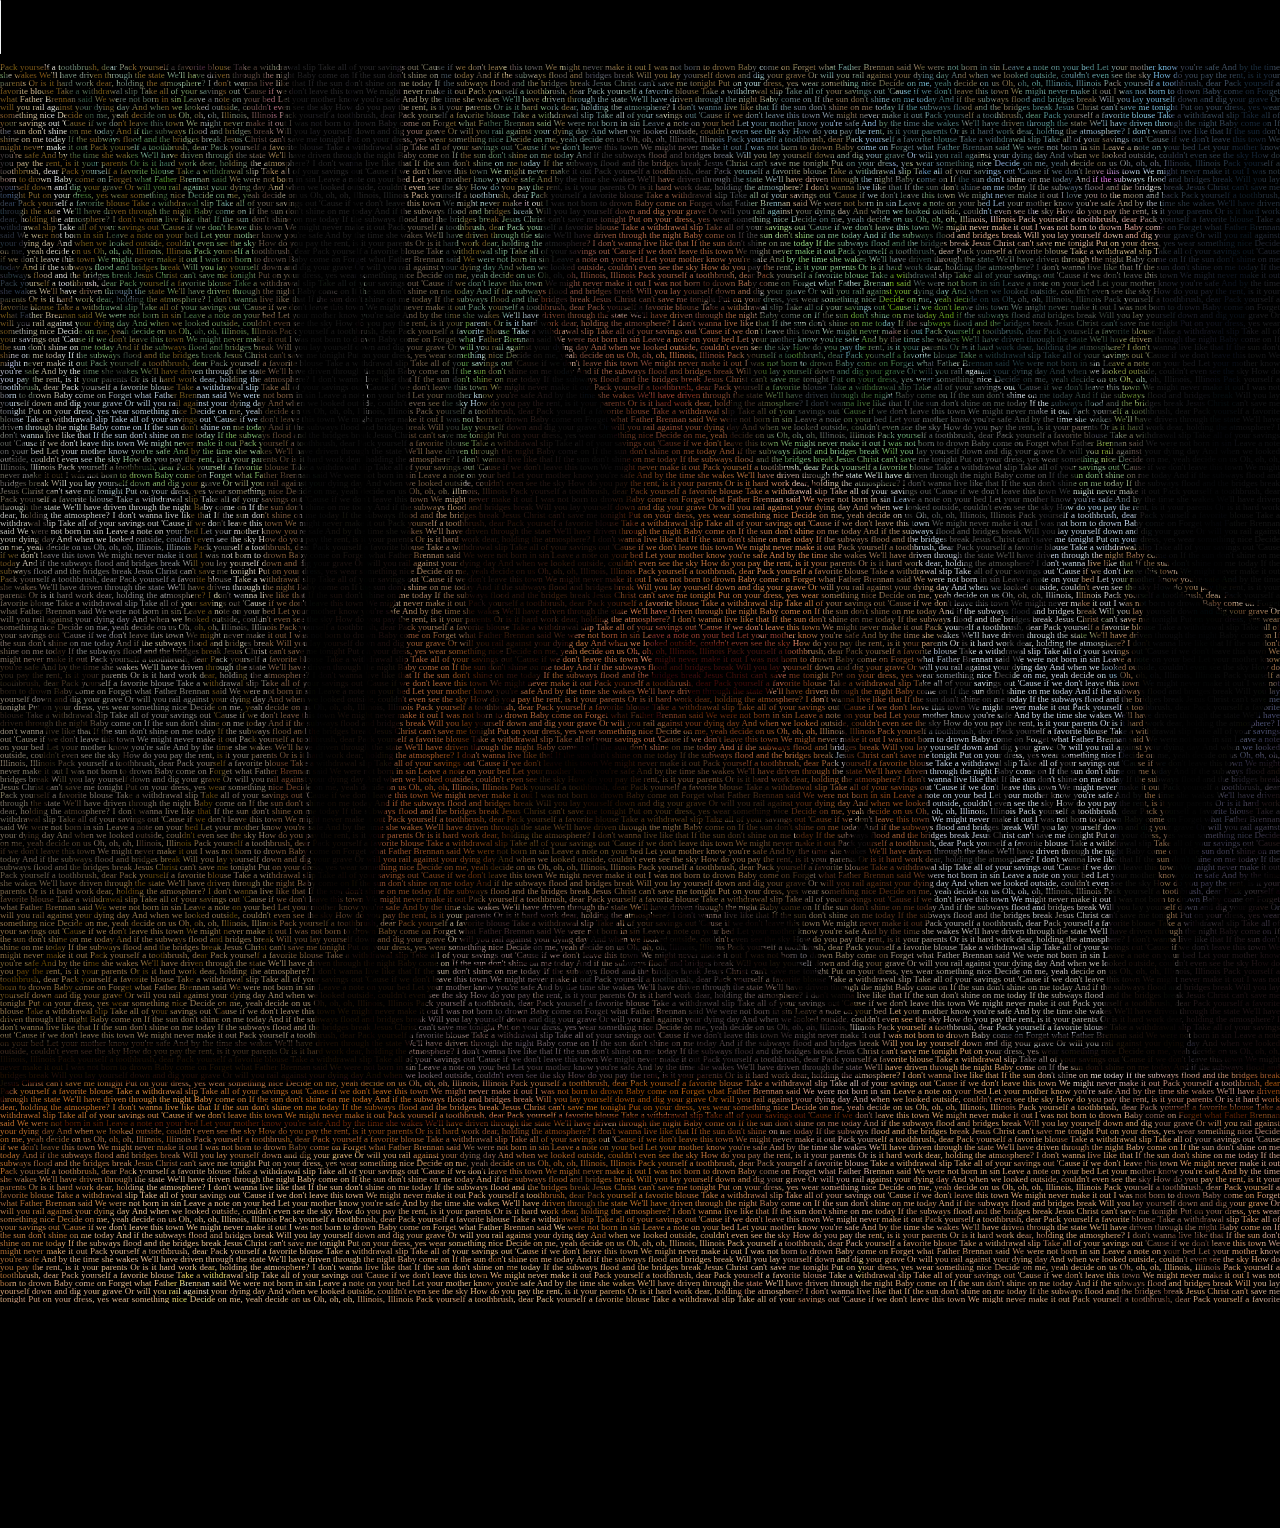
==== commit dfff2d24: "Update main.html" ====
--- a/main.html
+++ b/main.html
@@ -7,6 +7,11 @@
     <source src="sleep.mp3">
 </audio>-->
 <body>
+	<p>
+            <audio controls width="300">
+                <source src="sleep.mp3" type="audio/mpeg">
+                <a href="sleep.mp3">test.mp3</a>
+            </audio>
 	<p>Pack yourself a toothbrush, dear
         Pack yourself a favorite blouse
         Take a withdrawal slip
@@ -191,7 +196,7 @@
 Take all of your savings out
 'Cause if we don't leave this town
 We might never make it out
-<a href="love.html">I love you to the moon and back</a>
+<a href="love">I love you to the moon and back</a>
 Pack yourself a toothbrush, dear
 Pack yourself a favorite blouse
 Take a withdrawal slip
@@ -2005,4 +2010,4 @@
 'Cause if we don't leave this town
 We might never make it out
 	</p>
-</body>+</body>
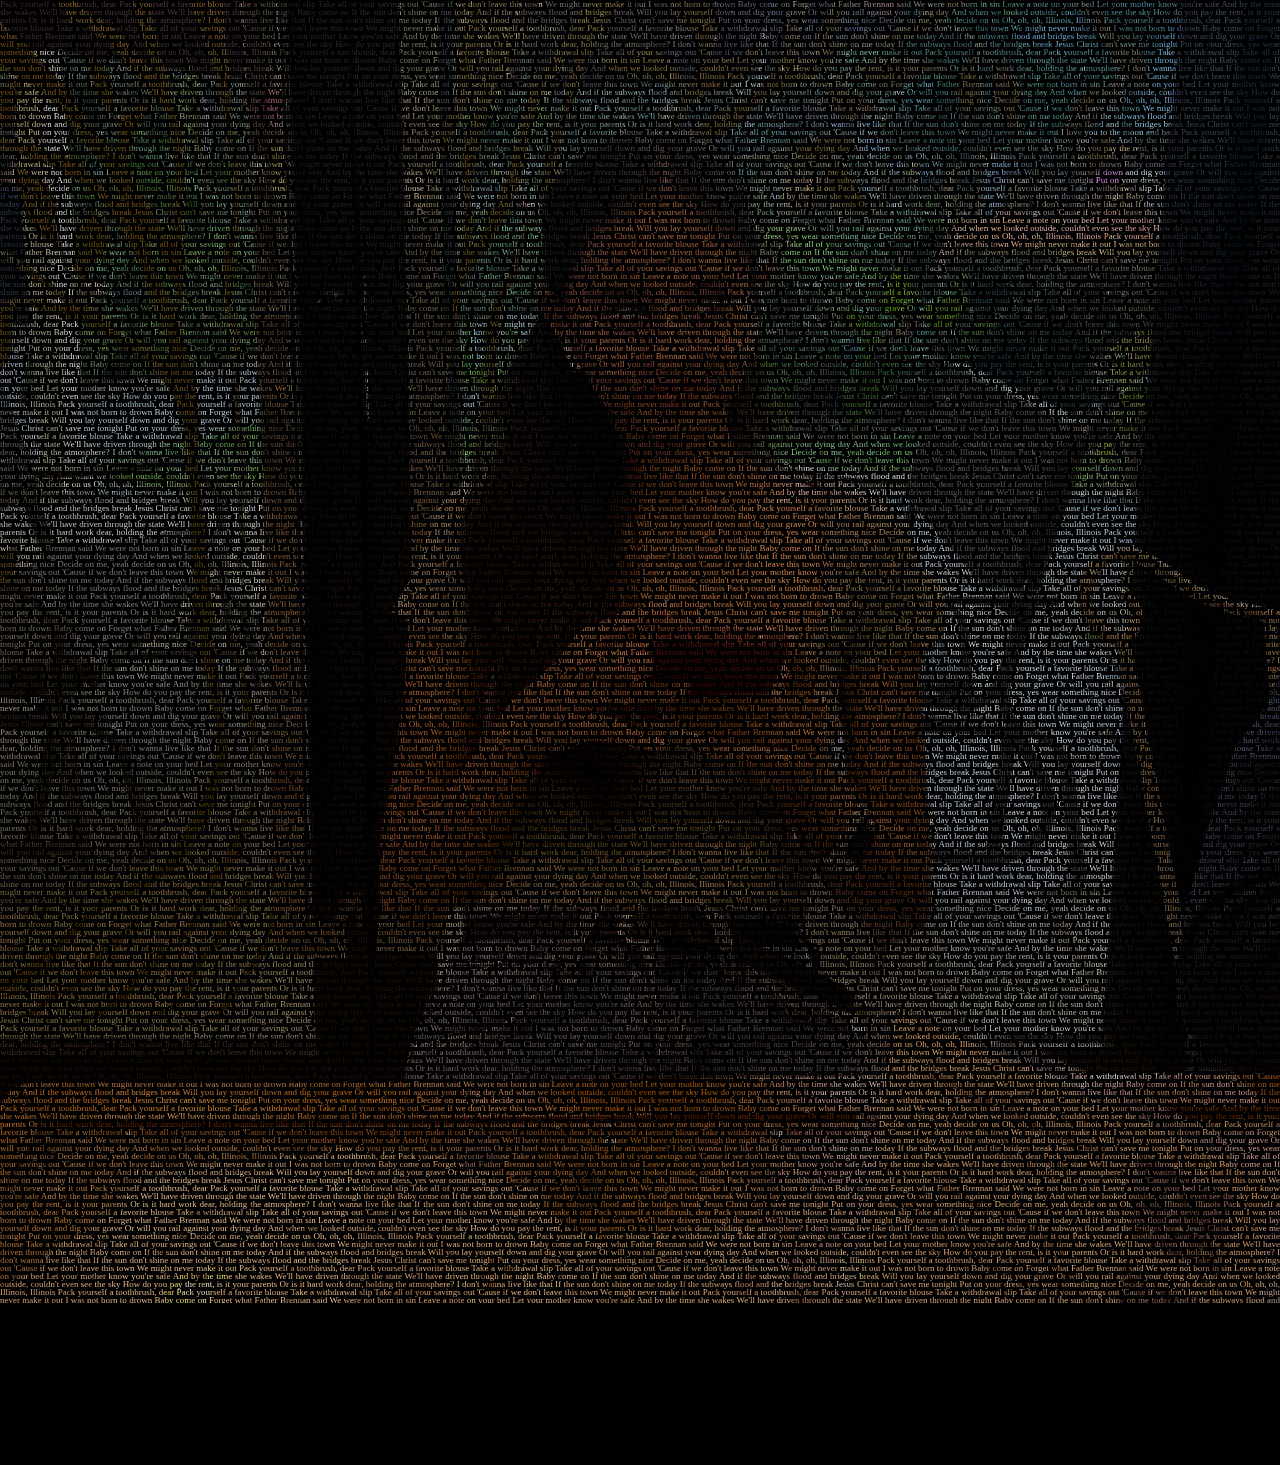
==== commit 99236abe: "Update main.html" ====
--- a/main.html
+++ b/main.html
@@ -8,10 +8,10 @@
 </audio>-->
 <body>
 	<p>
-            <audio controls width="300">
+            <!-- <audio controls width="300">
                 <source src="sleep.mp3" type="audio/mpeg">
                 <a href="sleep.mp3">test.mp3</a>
-            </audio>
+            </audio>-->
 	<p>Pack yourself a toothbrush, dear
         Pack yourself a favorite blouse
         Take a withdrawal slip
